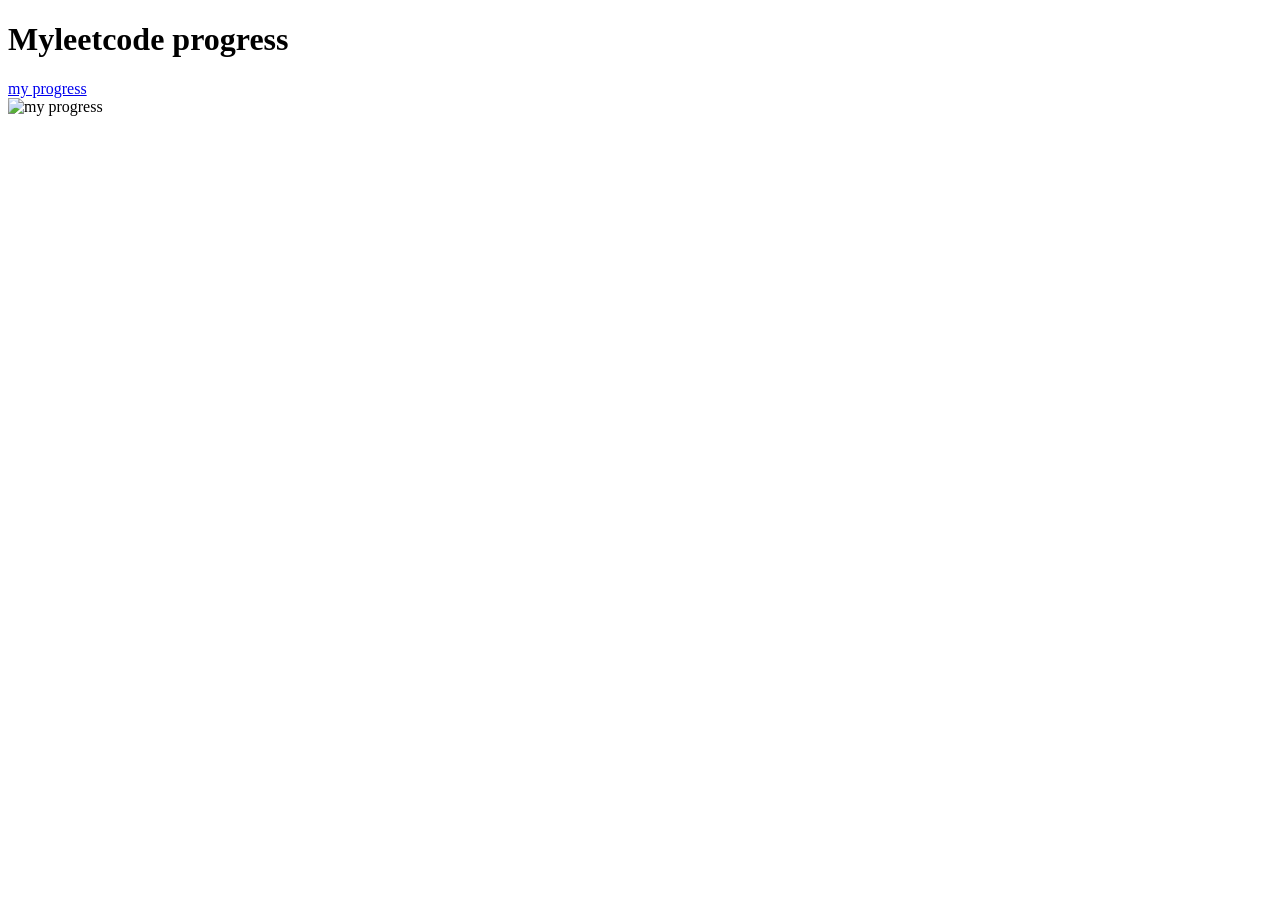
==== proof.html @ 2c333797 "proof.html" ====
<!DOCTYPE html>
<html lang="en">
<head>
    <meta charset="UTF-8">
    <meta name="viewport" content="width=device-width, initial-scale=1.0">
    <title>Document</title>
    <link rel="stylesheet" href="proof.css">
</head>
<body>
    <h1>Myleetcode progress</h1>
    <div>
    <a href="https://leetcode.com/progress/">my progress</a>
    </div>
    <img src="C:\Users\rishitha\OneDrive\Pictures\Screenshots\Screenshot 2026-06-05 122803.png" alt="my progress">
</body>
</html>
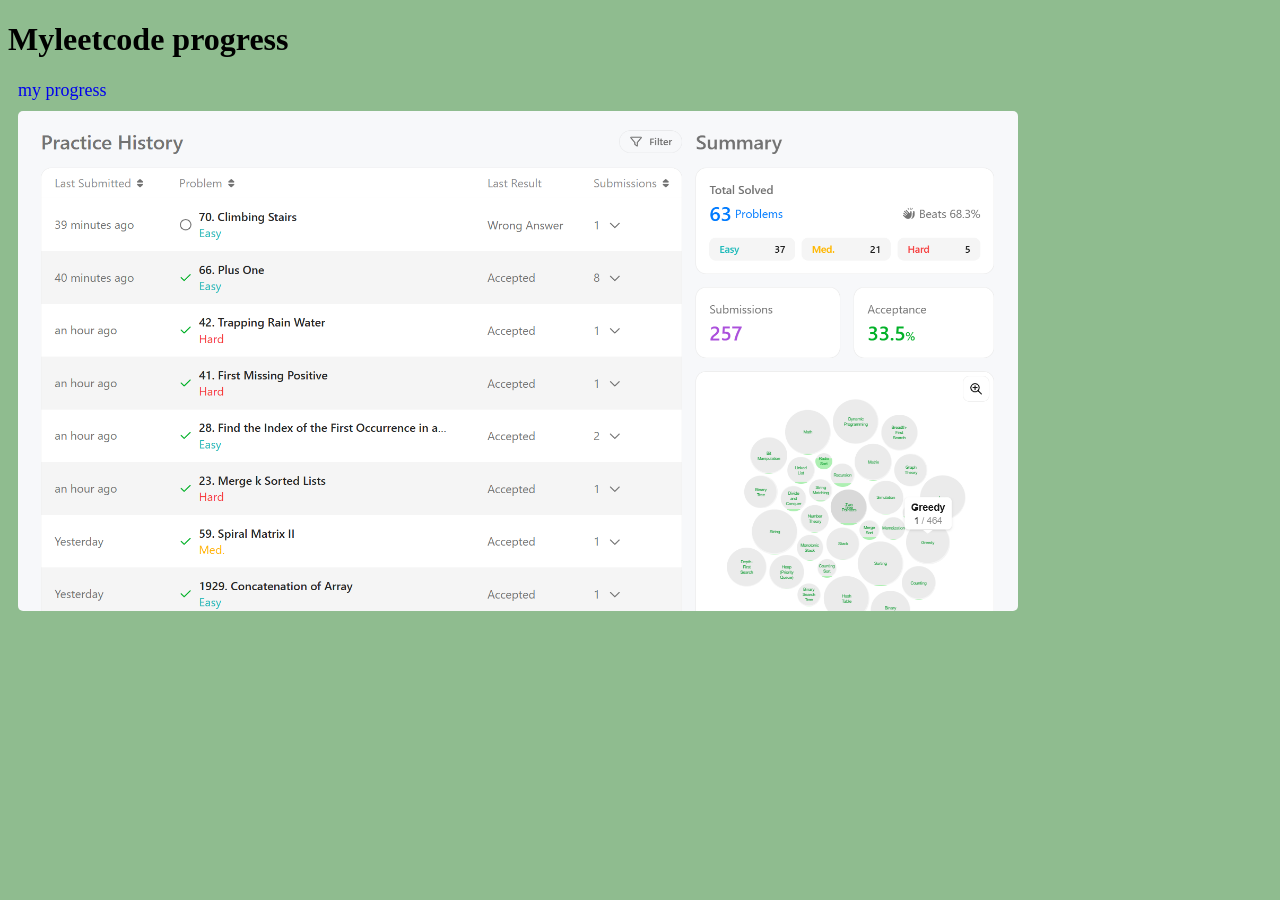
==== commit d85c4716: "proof.html" ====
--- a/proof.html
+++ b/proof.html
@@ -11,6 +11,6 @@
     <div>
     <a href="https://leetcode.com/progress/">my progress</a>
     </div>
-    <img src="C:\Users\rishitha\OneDrive\Pictures\Screenshots\Screenshot 2026-06-05 122803.png" alt="my progress">
+    <img src="Screenshot 2026-06-05 122803.png" alt="my progress">
 </body>
 </html>
--- a/proof.css
+++ b/proof.css
@@ -0,0 +1,14 @@
+body{
+    background-color: darkseagreen;
+}
+img{
+    height:500px;
+    width:1000px;
+    border-radius: 5px;
+    margin:10px;
+}
+a{
+    text-decoration: none;
+    margin:10px;
+    font-size: large;
+}
